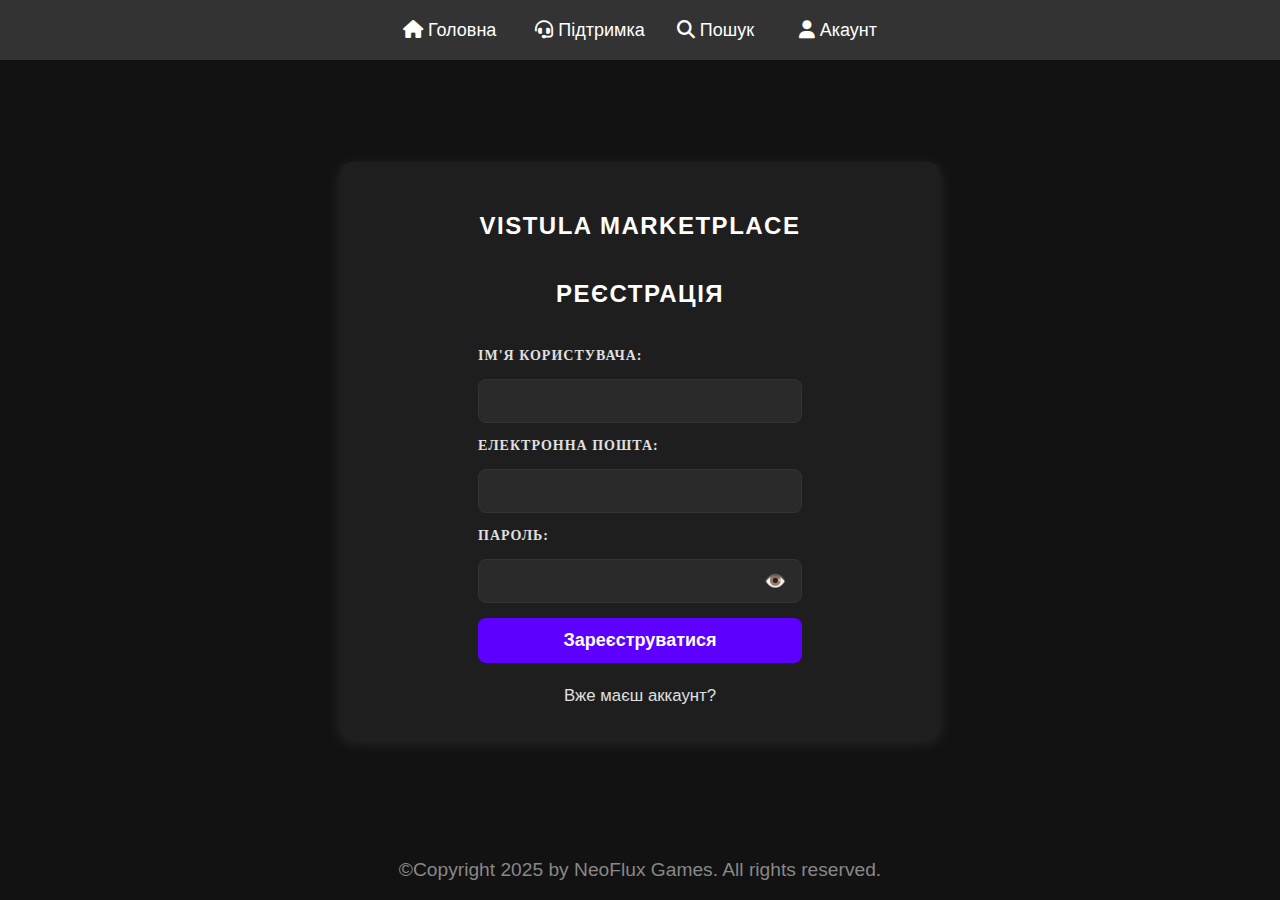
==== sign-up.html @ cc19ad13 "Add files via upload" ====
<!DOCTYPE html>
<html lang="en">
<head>
    <meta charset="UTF-8">
    <meta name="viewport" content="width=device-width, initial-scale=1.0">
    <title>Vistula MarketPlace</title>
    <link rel="stylesheet" href="sign-up.css">
    <script src="sign-up.js" defer></script>
    <link rel="stylesheet" href="https://cdnjs.cloudflare.com/ajax/libs/font-awesome/6.4.2/css/all.min.css">
</head>
<body>

    <nav class="navbar">
        <ul class="nav-list">
            <li><a href="index.html"><i class="fas fa-home"></i> <span>Головна</span></a></li>
            <li><a href="#section2"><i class="fas fa-headset"></i> <span>Підтримка</span></a></li>
            <li class="search-bar">
                <button id="searchButton">
                    <i class="fas fa-search"></i> <span>Пошук</span>
                </button>
                <input type="text" id="searchInput" class="search-box" placeholder="Введіть запит...">
            </li>            
            <li >
                <a href="#account">
                    <i class="fas fa-user"></i> <span>Акаунт</span>
                </a>
            </li>
        </ul>
    </nav>
        
    <div class="main-content">
            <div class = "content">
                <div class="signup-container">
                    <h2 href = "index.html">Vistula MarketPlace</h2>
                    <h2>Реєстрація</h2>
                    <form id="registerForm" action="/register" method="POST" novalidate>
                        <label for="username">Ім'я користувача:</label>
                        <input type="text" id="username" name="username" required>
                        
                        <label for="email">Електронна пошта:</label>
                        <input type="email" id="email" name="email" required>
                        
                        <label for="password">Пароль:</label>
                        <div class="password-container">
                            <input type="password" id="password" name="password" required>
                            <button type="button" id="togglePassword" class="btn-toggle">👁️</button>
                        </div>
                        
                        <button type="submit" class="btn">Зареєструватися</button>
                    </form>
                </div>
                <div class="not-have-account">
                    <a href="log-in.html">Вже маєш аккаунт?</a>
                </div>
            </div>
    </div>

    <footer>
        <a href="https://maksmykolenko.github.io/NeoFlux/">©Copyright 2025 by NeoFlux Games. All rights reserved.</a>
    </footer>
</body>
</html>
---- sign-up.css ----
/* Загальні стилі */
body {
    margin: 0;
    padding: 0;
    background-color: #111310;;
    color: #fff;
    overflow: hidden;
}

*, ::after, ::before {
    box-sizing: border-box;
}

/* ====== Заголовки ====== */
h1, h2 {
    font-family: 'Neue Machina', sans-serif;
    font-weight: bold;
    text-transform: uppercase; /* Робить заголовки стильними */
    letter-spacing: 1.5px; /* Покращує читабельність */
    color: #ffffff; /* Чистий білий колір */
}

/* ====== Текст та посилання ====== */
a, p {
    font-family: 'Neue Machina', sans-serif;
    font-size: 1.2em;
    color: #e0e0e0; /* Трохи м’якший білий для кращого сприйняття */
    line-height: 1.5; /* Додає більше повітря між рядками */
}

/* Анімація для посилань */
a,p {
    text-decoration: none;
    transition: color 0.3s ease-in-out;
}

a:hover,p:hover {
    color: #7300ff; /* Яскравий колір при наведенні */
}

h1:hover, h2:hover {
    color: #7300ff;
}

/* ====== ГОЛОВНІ СТИЛІ NAVBAR ====== */
.navbar {
    display: flex;
    justify-content: center;
    align-items: center;
    padding: 10px 20px;
    background-color: #333;
    position: fixed;
    width: 100%;
    height: 60px;
    z-index: 1000;
    top: 0;
}
/* Список навігації */
.nav-list {
    list-style: none;
    display: flex;
    justify-content: center; /* Центруємо елементи */
    align-items: center;
    gap: 15px; /* Встановлюємо відстань між елементами */
    width: 100%;
    padding: 0;
    margin: 0;
}

/* Стилі для посилань */
.nav-list a {
    color: white;
    text-decoration: none;
    font-size: 18px;
    padding: 10px 12px;
    transition: 0.3s;
    display: flex;
    align-items: center;
    gap: 5px;
}

/* Ховер ефект */
.nav-list a:hover {
    background-color: #555;
    border-radius: 5px;
}

/* ====== СТИЛІ ПОШУКУ ====== */
.search-bar {
    display: flex;
    align-items: center;
    width: 100px;
}

#searchButton {
    background: none;
    border: none;
    color: white;
    cursor: pointer;
    font-size: 18px;
    padding: 5px;
    display: flex;
    align-items: center;
    gap: 5px;
}

/* Ховер-ефект для кнопки пошуку */
#searchButton:hover {
    background-color: rgba(255, 255, 255, 0.2);
    border-radius: 5px;
    transition: background-color 0.3s ease-in-out;
}

.search-box {
    position: absolute;
    top: 700%; /* Розташування прямо під кнопкою */
    left: 50%;
    transform: translateX(-50%);
    width: 250px;
    padding: 10px;
    border: 1px solid #ccc;
    border-radius: 5px;
    outline: none;
    opacity: 0;
    visibility: hidden;
    transition: opacity 0.3s ease, visibility 0.3s ease;
    background: white; /* Додаємо фон, щоб текст було видно */
    z-index: 100;
}

/* Активний стан */
.search-box.active {
    opacity: 1;
    visibility: visible;
}

/* Розмитий фон */
.search-overlay {
    position: fixed;
    top: 0;
    left: 0;
    width: 100%;
    height: 100%;
    background: rgba(0, 0, 0, 0.3);
    backdrop-filter: blur(10px);
    z-index: 99;
    opacity: 0;
    visibility: hidden;
    transition: opacity 0.3s ease, visibility 0.3s ease;
}

/* Плавне відображення фону */
.search-overlay.active {
    opacity: 1;
    visibility: visible;
}


/* ====== МОБІЛЬНА ВЕРСІЯ (до 768px) ====== */
@media (max-width: 768px) {
    .navbar {
        top: auto;   /* Відміняємо top */
        bottom: 0;   /* Переміщаємо вниз */
        padding: 10px 0;
        box-shadow: 0 -2px 10px rgba(0, 0, 0, 0.2);
    }

    .nav-list {
        display: flex;
        justify-content: space-around;
        align-items: center;
        width: 100%;
        padding: 0;
        margin: 0;
    }

    .nav-list a, 
    .nav-list button {
        font-size: 24px;
        padding: 10px;
        display: flex;
        justify-content: center;
        align-items: center;
        flex-direction: column;
        color: white;
        border: none;
        background: none;
        cursor: pointer;
        transition: transform 0.2s ease-in-out;
    }

    /* Ефект збільшення при натисканні */
    .nav-list a:active, 
    .nav-list button:active {
        transform: scale(1.2);
    }

    /* Ховаємо текст, але показуємо при фокусі */
    .nav-list a span,
    .nav-list button span {
        display: none;
        font-size: 12px;
        margin-top: 5px;
    }

    .nav-list a:focus span,
    .nav-list button:focus span {
        display: block;
    }
    .search-box {
        position: absolute;
        top: -750%; /* Розташування прямо під кнопкою */
    }
}

/* ====== ГОЛОВНИЙ КОНТЕЙНЕР ====== */
.main-content {
    display: flex;
    flex-direction: column;
    justify-content: center;
    align-items: center;
    min-height: 100vh;
    width: 100%;
    padding: 20px;
    background: #121212;
    color: #e0e0e0;
}

/* ====== КОНТЕЙНЕР ДЛЯ ФОРМИ ====== */
.content {
    display: flex;
    flex-direction: column;
    justify-content: center;
    align-items: center;
    width: 100%;  /* Адаптивна ширина */
    max-width: 600px; /* Максимальна ширина 600px */
    background: #1e1e1e;
    border-radius: 12px;
    padding: 30px;
    box-shadow: 0 4px 15px rgba(255, 255, 255, 0.1);
    transition: transform 0.3s ease, box-shadow 0.3s ease;
    text-align: center;
}

.signup-container{
    width: 60%;
    max-width: 500px;
}

/* Заголовок */
.signup-container h2 {
    margin-bottom: 40px;
    font-size: 24px;
}


/* ====== Стилі для label ====== */
.signup-container label {
    display: block; /* Робить label блочним, щоб він був над input */
    font-size: 25px; /* Оптимальний розмір шрифту */
    font-weight: bold; /* Жирний текст */
    color: #fff; /* Колір тексту */
    text-align: left; /* Вирівнювання по лівому краю */
    text-transform: uppercase; /* Робить текст у label великими літерами */
    letter-spacing: 1px; /* Додає трохи простору між буквами */
}


/* ====== СТИЛІ ДЛЯ ФОРМИ ====== */
.signup-container form {
    display: flex;
    flex-direction: column; /* Елементи розташовані вертикально */
    width: 100%;
    gap: 15px; /* Відступ між полями */
}

/* Поля вводу */
.signup-container label {
    text-align: left;
    font-size: 14px;
    color: #e0e0e0;
}

.signup-container input {
    width: 100%;
    padding: 12px;
    border: 1px solid #333;
    border-radius: 8px;
    background: #2a2a2a;
    color: #e0e0e0;
    font-size: 16px;
    outline: none;
    transition: border 0.3s ease;
}

.signup-container input:focus {
    border-color: #5d00ff;
}

/* Поле пароля з кнопкою для показу */
.password-container {
    display: flex;
    align-items: center;
    position: relative;
    width: 100%;
}

.password-container input {
    flex: 1;
    padding-right: 40px;
}

.btn-toggle {
    position: absolute;
    right: 10px;
    background: none;
    border: none;
    cursor: pointer;
    font-size: 18px;
    color: #e0e0e0;
    transition: color 0.3s ease;
}

.btn-toggle:hover {
    color: #5d00ff;
}

/* Кнопка відправки */
.btn {
    width: 100%;
    padding: 12px;
    border: none;
    border-radius: 8px;
    background: #5d00ff;
    color: #fff;
    font-size: 18px;
    font-weight: bold;
    cursor: pointer;
    transition: background 0.3s ease;
}

.btn:hover {
    background: #5d00ffe9;
}

/* Адаптивність */
@media (max-width: 480px) {
    .content {
        padding: 20px;
        width: 95%;
    }
}

.not-have-account {
    margin-top: 20px;
    text-align: center; /* Centers the text */
    font-size: 14px; /* Adjusts readability */
}

/* ====== ФУТЕР ====== */
footer {
    position: fixed; 
    bottom: 0;
    left: 0;
    right: 0;
    display: flex;
    justify-content: center;
    align-items: center;
    color: #888;
    padding: 15px;
    text-align: center;
    font-size: 1em;
    background: #121212; /* Темний фон, щоб поєднувалося */
}

/* Посилання у футері */
footer a {
    text-decoration: none;
    color: inherit;
    transition: color 0.3s ease;
}

footer a:hover {
    color: #7300ff; /* Світлий ефект при наведенні */
}

/* ====== АДАПТИВНІСТЬ ДЛЯ МОБІЛЬНИХ ====== */
@media (max-width: 768px) {
    footer {
        font-size: 0.9em; /* Трохи зменшуємо розмір */
        bottom: 60px; 
        padding: 10px;
    }
}
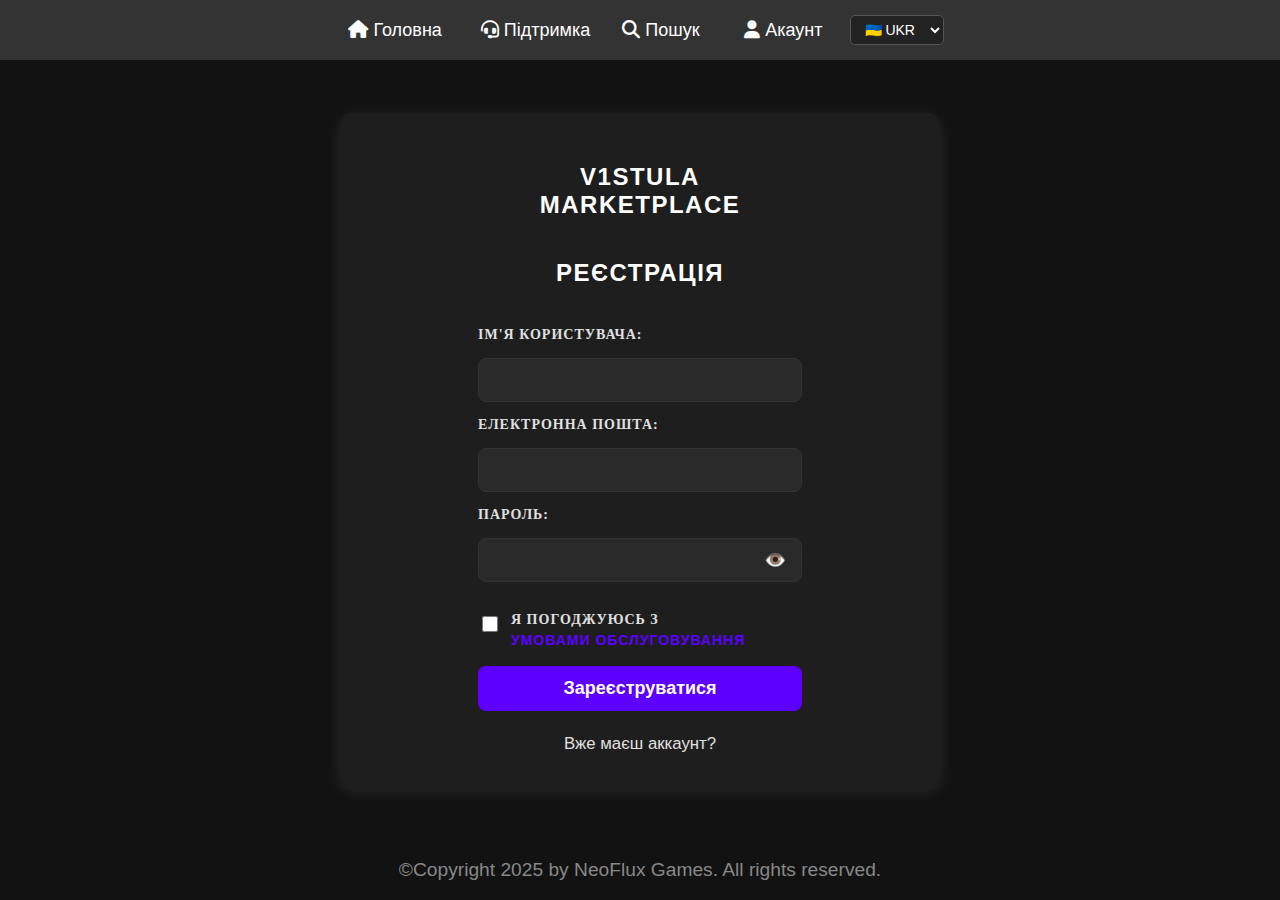
==== commit 2d8100c7: "Add files via upload" ====
--- a/sign-up.html
+++ b/sign-up.html
@@ -3,7 +3,7 @@
 <head>
     <meta charset="UTF-8">
     <meta name="viewport" content="width=device-width, initial-scale=1.0">
-    <title>Vistula MarketPlace</title>
+    <title>V1stula MarketPlace</title>
     <link rel="stylesheet" href="sign-up.css">
     <script src="sign-up.js" defer></script>
     <link rel="stylesheet" href="https://cdnjs.cloudflare.com/ajax/libs/font-awesome/6.4.2/css/all.min.css">
@@ -12,27 +12,34 @@
 
     <nav class="navbar">
         <ul class="nav-list">
-            <li><a href="index.html"><i class="fas fa-home"></i> <span>Головна</span></a></li>
-            <li><a href="#section2"><i class="fas fa-headset"></i> <span>Підтримка</span></a></li>
+            <li><a href="index.html"><i class="fas fa-home"></i> <span data-lang="home">Головна</span></a></li>
+            <li><a href="#section2"><i class="fas fa-headset"></i> <span data-lang="support">Підтримка</span></a></li>
             <li class="search-bar">
                 <button id="searchButton">
-                    <i class="fas fa-search"></i> <span>Пошук</span>
+                    <i class="fas fa-search"></i> <span data-lang="search">Пошук</span>
                 </button>
-                <input type="text" id="searchInput" class="search-box" placeholder="Введіть запит...">
+                <input type="text" id="searchInput" class="search-box" placeholder="Введіть запит..." data-placeholder="searchPlaceholder">
             </li>            
-            <li >
-                <a href="#account">
-                    <i class="fas fa-user"></i> <span>Акаунт</span>
+            <li>
+                <a href="account.html">
+                    <i class="fas fa-user"></i> <span data-lang="account">Акаунт</span>
                 </a>
             </li>
+            <li class="language-selector">
+                <select id="languageSelect">
+                    <option value="ua">🇺🇦 UKR</option>
+                    <option value="en">🇬🇧 ENG</option>
+                    <option value="pl">🇵🇱 PLN</option>
+                </select>
+            </li>
         </ul>
-    </nav>
+    </nav> 
         
     <div class="main-content">
             <div class = "content">
                 <div class="signup-container">
-                    <h2 href = "index.html">Vistula MarketPlace</h2>
-                    <h2>Реєстрація</h2>
+                    <h2 href = "index.html">V1stula MarketPlace</h2>
+                    <h2 data-lang="signup">Реєстрація</h2>
                     <form id="registerForm" action="/register" method="POST" novalidate>
                         <label for="username">Ім'я користувача:</label>
                         <input type="text" id="username" name="username" required>
@@ -45,9 +52,19 @@
                             <input type="password" id="password" name="password" required>
                             <button type="button" id="togglePassword" class="btn-toggle">👁️</button>
                         </div>
+            
+                        <div class="terms-container">
+                            <input type="checkbox" id="terms" name="terms" required>
+                            <label for="terms">
+                                <span id="termsText">Я погоджуюсь з</span>
+                                <a href="terms.html" target="_blank" id="termsLink">умовами обслуговування</a>
+                            </label>
+                        </div>
+                        
                         
                         <button type="submit" class="btn">Зареєструватися</button>
                     </form>
+                    
                 </div>
                 <div class="not-have-account">
                     <a href="log-in.html">Вже маєш аккаунт?</a>
--- a/sign-up.css
+++ b/sign-up.css
@@ -45,7 +45,7 @@
 /* ====== ГОЛОВНІ СТИЛІ NAVBAR ====== */
 .navbar {
     display: flex;
-    justify-content: center;
+    justify-content: space-between; /* Вирівнюємо контент між лівим і правим краєм */
     align-items: center;
     padding: 10px 20px;
     background-color: #333;
@@ -55,16 +55,17 @@
     z-index: 1000;
     top: 0;
 }
+
 /* Список навігації */
 .nav-list {
     list-style: none;
     display: flex;
-    justify-content: center; /* Центруємо елементи */
-    align-items: center;
-    gap: 15px; /* Встановлюємо відстань між елементами */
-    width: 100%;
+    align-items: center;
+    gap: 15px; /* Відстань між елементами */
     padding: 0;
     margin: 0;
+    flex-grow: 1; /* Дозволяє зайняти всю доступну ширину */
+    justify-content: center; /* Центруємо навігаційні елементи */
 }
 
 /* Стилі для посилань */
@@ -155,6 +156,30 @@
     visibility: visible;
 }
 
+/* ====== СТИЛІ ДЛЯ ВИБОРУ МОВИ ====== */
+.language-selector {
+    display: flex;
+    align-items: center;
+}
+
+.language-selector select {
+    background-color: #222; /* Темний фон */
+    color: #fff; /* Білий текст */
+    border: 1px solid #555; /* Легка обводка */
+    padding: 5px 10px;
+    border-radius: 5px;
+    font-size: 14px;
+    cursor: pointer;
+    outline: none;
+}
+
+.language-selector select:hover {
+    background-color: #333;
+}
+
+.language-selector select:focus {
+    border-color: #fff;
+}
 
 /* ====== МОБІЛЬНА ВЕРСІЯ (до 768px) ====== */
 @media (max-width: 768px) {
@@ -269,9 +294,9 @@
 /* ====== СТИЛІ ДЛЯ ФОРМИ ====== */
 .signup-container form {
     display: flex;
-    flex-direction: column; /* Елементи розташовані вертикально */
-    width: 100%;
-    gap: 15px; /* Відступ між полями */
+    flex-direction: column;
+    width: 100%;
+    gap: 15px; /* Відступ між елементами */
 }
 
 /* Поля вводу */
@@ -325,6 +350,46 @@
     color: #5d00ff;
 }
 
+/* ====== Контейнер галочки ====== */
+.terms-container {
+    margin-top: 15px;
+    display: flex;
+    align-items: flex-start; /* Вирівнює текст і чекбокс зверху */
+    gap: 10px;
+    font-size: 14px;
+    color: #e0e0e0;
+}
+
+/* Чекбокс */
+.terms-container input {
+    width: 16px;
+    height: 16px;
+    cursor: pointer;
+    margin-top: 4px; /* Щоб чекбокс був вирівняний з першим рядком */
+}
+
+/* Текст і посилання */
+.terms-container label {
+    display: flex;
+    flex-direction: column; /* Текст стає в два рядки */
+    font-size: 14px;
+}
+
+/* Посилання на умови */
+.terms-container a {
+    color: #5d00ff;
+    text-decoration: none;
+    font-weight: bold;
+    font-size: 14px;
+    margin-top: 2px; /* Додає невеликий відступ перед посиланням */
+}
+
+.terms-container a:hover {
+    text-decoration: underline;
+}
+
+
+
 /* Кнопка відправки */
 .btn {
     width: 100%;
@@ -343,6 +408,7 @@
     background: #5d00ffe9;
 }
 
+
 /* Адаптивність */
 @media (max-width: 480px) {
     .content {
